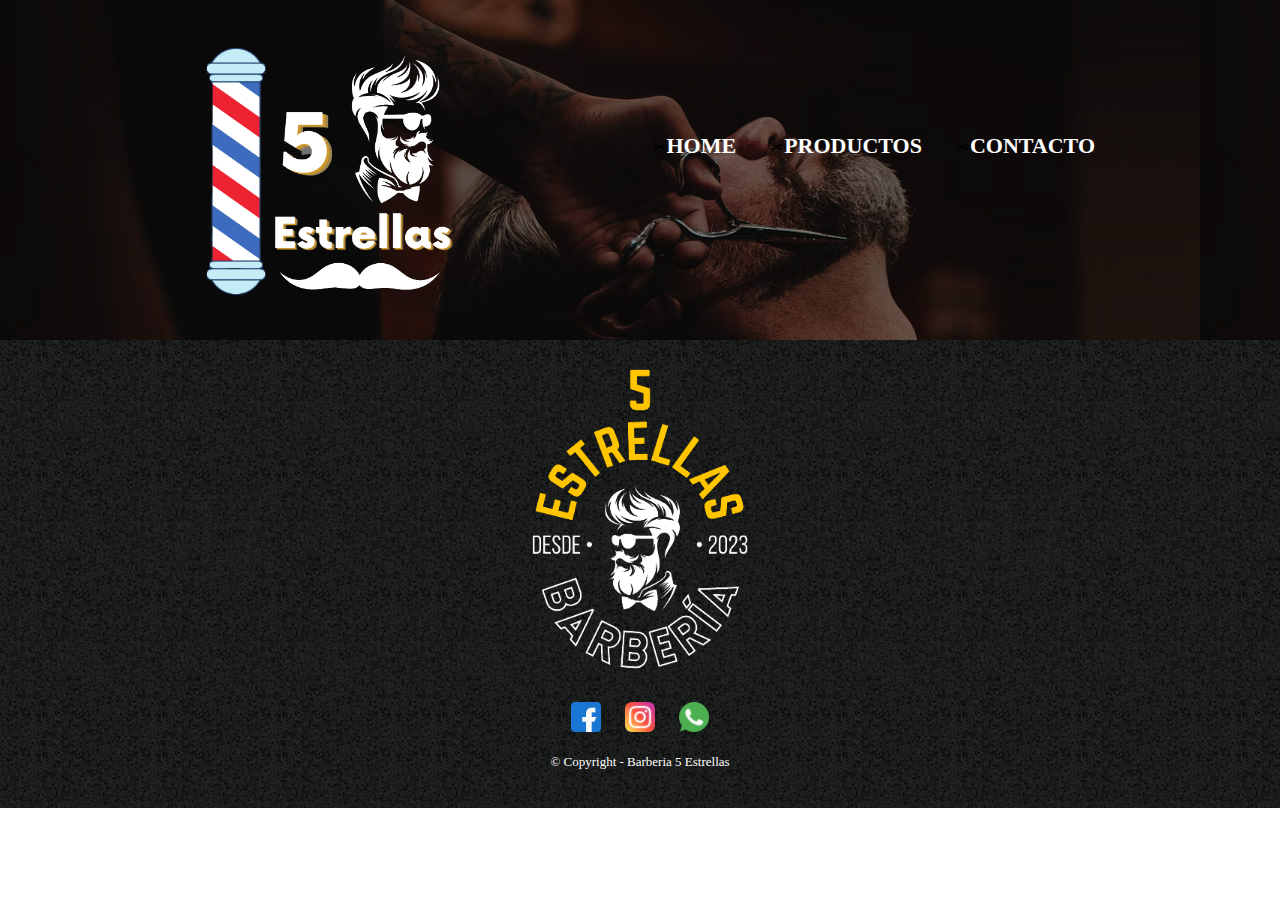
==== contacto.html @ 2adc68e1 "Practicando con los mediaqueries" ====
<!DOCTYPE html>
<html lang="es">
<head>
    <meta charset="UTF-8">
    <meta http-equiv="X-UA-Compatible" content="IE=edge">
    <meta name="viewport" content="width=device-width, initial-scale=1.0">
    <link rel="stylesheet" href="reset-css/reset.css">
    <link rel="stylesheet" href="style-home.css">
    <title>Contacto - Barberia 5 Estrellas</title>
</head>
<body>
    <header>
        <div class="encabezado">
            <h1><img class="logo" src="images/logo-header.png" alt=""></h1>
            <nav>
                <ul>
                    <li><a href="index.html">Home</a></li>
                    <li><a href="productos.html">Productos</a></li>
                    <li><a href="contacto.html">Contacto</a></li>
                </ul>
            </nav>
        </div>
    </header>
    <main>
        
    </main>
    <footer>
        <img class="logo" src="images/logo-footer.png" alt="Este es el logo de la barberia 5 Estrellas">
        <div class="redes-sociales">
            <a href=""><img src="images/facebook.png" alt="icono de facebook"></a>
            <a href=""><img src="images/instagram.png" alt="icono instagram"></a>
            <a href=""><img src="images/whatsapp.png" alt="icono whatsapp"></a>
        </div>
        <p class="copyright">&copy Copyright - Barberia 5 Estrellas</p>
    </footer>
</body>
</html>
---- style-home.css ----
header {
    padding: 25px 0;
    background: url(images/fondo-encabezado.jpg);
    height: 290px;
}
.encabezado {
    width: 940px;
    position: relative;
    margin: 0 auto;  
}
.logo {
    width: 300px;
}
nav {
    position: absolute;
    top: 110px;
    right: 0;
}
nav li {
    display: inline;
    margin: 0 15px;
}
nav a {
    text-transform: uppercase;
    font-weight: bold;
    font-size: 22px;
    text-decoration: none;
    color: white;
}
nav a:hover {
    color: rgb(0, 183, 255);
    text-decoration: underline;
}
footer {
    background: url(images/fondo-footer.jpg);
    text-align: center;
    padding: 20px 0;
}
.redes-sociales img {
    width: 30px;
    margin: 20px 10px 10px 10px;
}
.redes-sociales img:hover {
    box-shadow: 10px 10px 30px 15px #000;
}
.copyright {
    color: #fff;
    font-size: 13px;
    margin: 10px 0 20px 0;
}
/*Comienza los estilos para nuestro home*/
.caja-principal {
    background: linear-gradient(#cccccc, #ffffff);
}
.secciones {
    width: 940px;
    margin: 0 auto;
    padding: 3em 0 5em 0;
}
.titulos {
    text-align: center;
    font-size: 2em;
    margin: 0 0 1em;
}
.img-banner {
    opacity: 90%;
    margin: 0 0 0 30px;
    height: 300px;
    float: right;
    box-shadow: 0 0 20px 2px #000;
}
.secciones p {
    margin: 0 0 1em;
    font-size: 17px;
}
strong {
    font-weight: bold;
}
.mision {
    font-style: italic;
}
.img-diferenciales {
    margin: 0 50px 10px;
    height: 300px;
    float: left;
    box-shadow: 0 0 20px 2px #000;
}
.img-diferenciales:hover {
    opacity: 0.7;
}
ul {
    padding: 0 0 100px 0;
}
ul li {
    font-size: 17px;
    padding: 3px 0;
}
li::before {
    content: "✂";
}
.mapa {
    background: linear-gradient(#fefefe, #8e8e8e);
    text-align: center;
}
.parrafo-ubicacion {
    padding-bottom: 20px;
    font-size: 17px;
}
.mapa iframe {
    box-shadow: 0 0 20px 2px #000;
    margin: 0 0 40px;
}
/*mediaqueries*/
@media screen and (max-width:540px) {
    .encabezado {
        width: 100%;
        text-align: center;
    }
    .logo {
        width: 200px;
    }
    nav {
        position: static;
    }
    nav li {
        display: block;
    }
    .titulos {
        margin: 0 0 20px;
    }
    .img-banner, .img-diferenciales {
        margin: 0;
        float: none;
        height: 230px;
    }
    .secciones {
        width: 100%;
        padding: 1em 0 0;
        text-align: center;
    }
    .secciones p {
        padding: 10px 10px 0 10px;
    }
    ul {
        padding: 10px 0 20px;
    }
    .secciones ul li {
        text-align: initial;
        padding: 3px 0 3px 30px;
    }
    .mapa iframe {
        width: auto;
    }  
}
@media (min-width:541px ) and (max-width:800px) {
    .encabezado {
        width: 100%;
        text-align: center;
    }
    .logo {
        width: 250px;
    }
    nav {
        position: static;
    }
    .secciones {
        width: 100%;
        padding: 1em 0 0;
        text-align: center;
    }
    .titulos {
        margin: 0 0 20px;
    }
    .img-banner, .img-diferenciales {
        margin: 0;
        float: none;
    }
    .secciones p {
        padding: 10px 10px 0 10px;
        text-align: left;
    }
    ul {
        padding: 10px 0 20px;
    }
    .secciones ul li {
        text-align: initial;
        padding: 3px 0 3px 80px;
    }
    .mapa iframe {
        width: auto;
    }
}
/*.secciones p {
    margin: 0 0 1em 20px;
    ul {
        padding: 0 0 150px;
    }
}*/
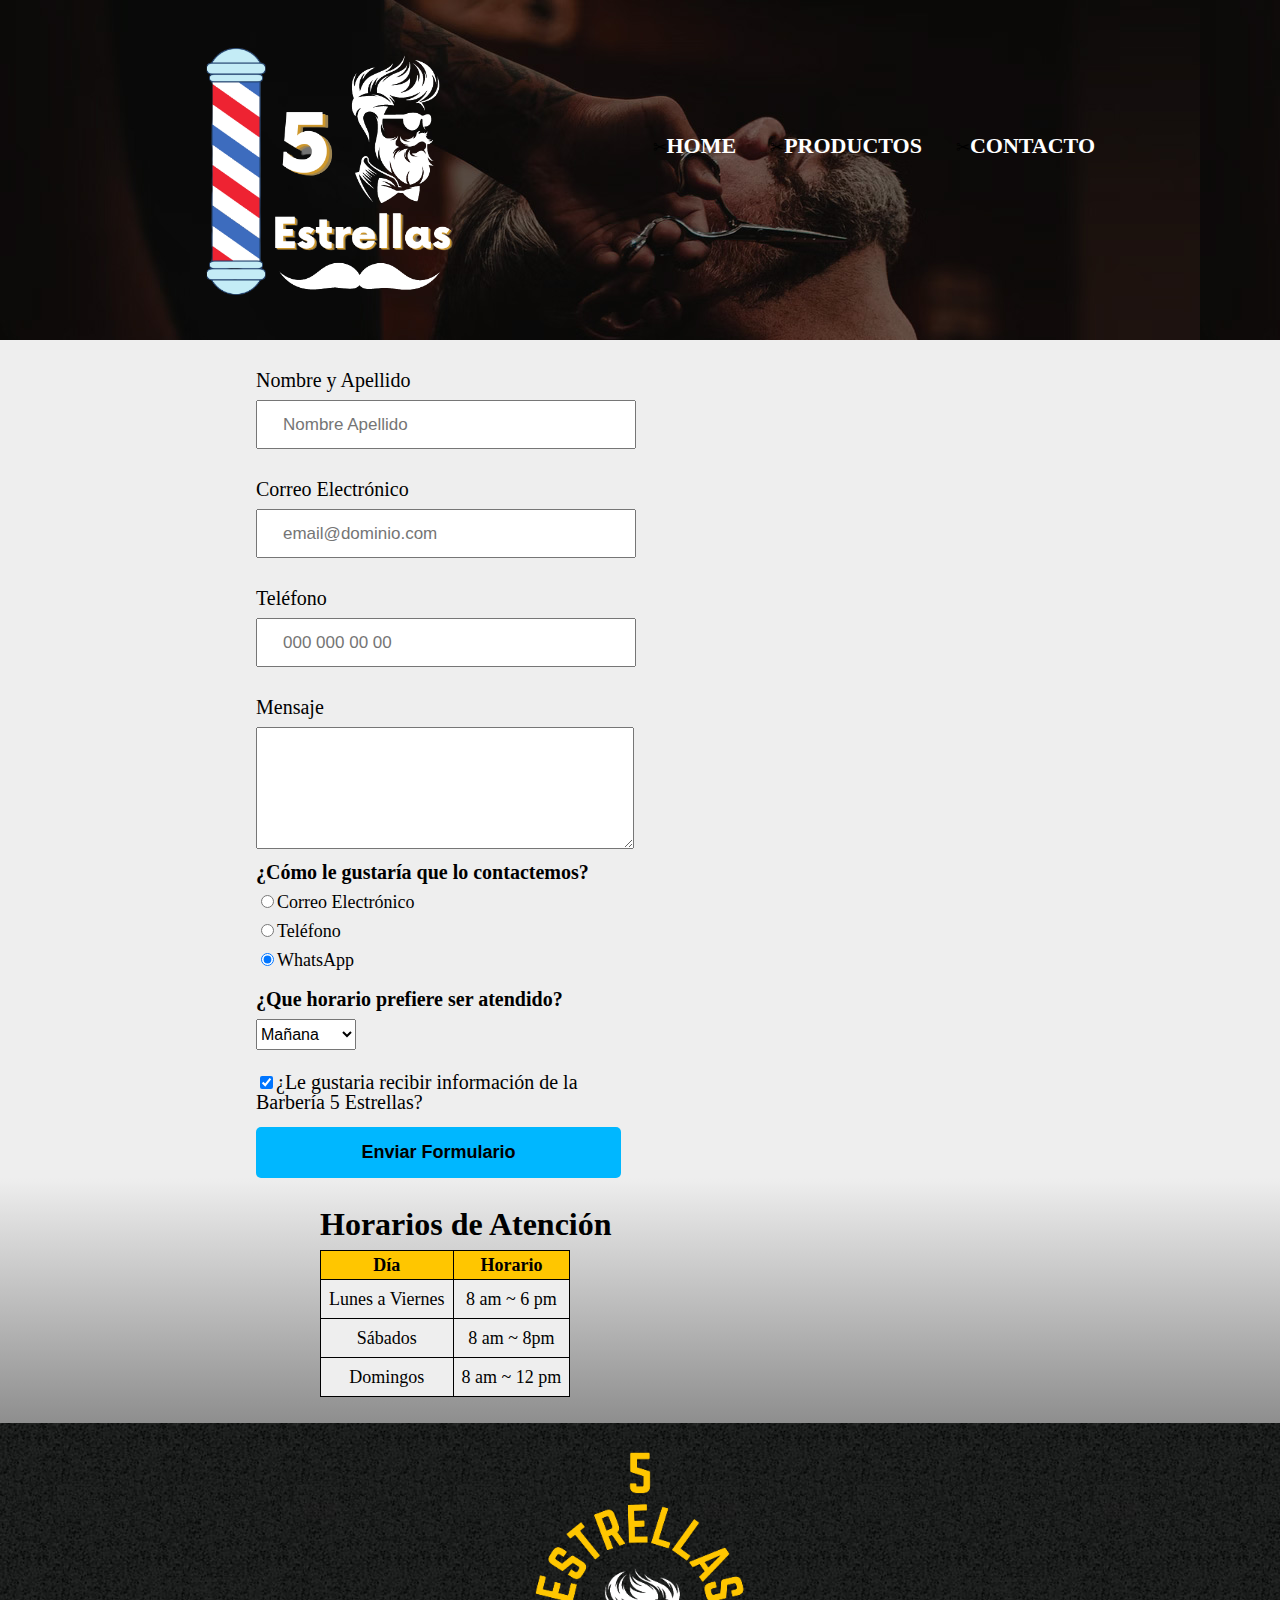
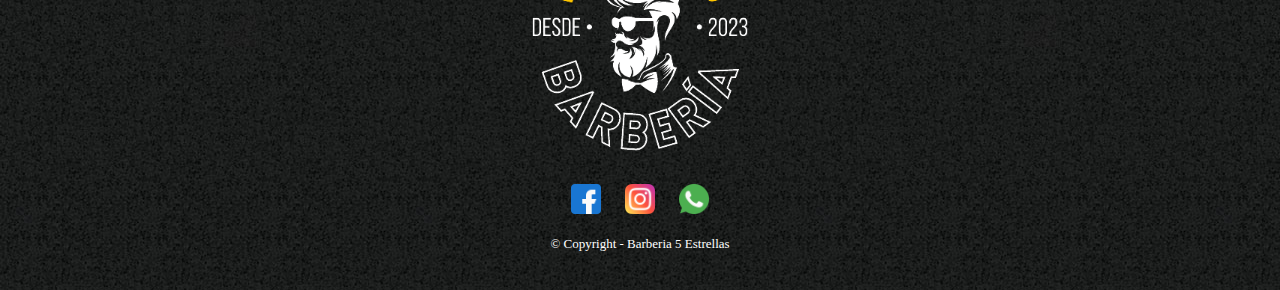
==== commit 1eb7bc18: "Creando lo principal del contacto" ====
--- a/contacto.html
+++ b/contacto.html
@@ -1,13 +1,16 @@
 <!DOCTYPE html>
 <html lang="es">
+
 <head>
     <meta charset="UTF-8">
     <meta http-equiv="X-UA-Compatible" content="IE=edge">
     <meta name="viewport" content="width=device-width, initial-scale=1.0">
     <link rel="stylesheet" href="reset-css/reset.css">
     <link rel="stylesheet" href="style-home.css">
+    <link rel="stylesheet" href="contact-style.css">
     <title>Contacto - Barberia 5 Estrellas</title>
 </head>
+
 <body>
     <header>
         <div class="encabezado">
@@ -22,7 +25,79 @@
         </div>
     </header>
     <main>
-        
+        <form action="" class="formulario">
+            <div class="grupo-formulario">
+                <label for="nombre-apellido">Nombre y Apellido</label>
+                <div class="grupo-inputs">
+                    <input type="text" class="inputs" name="nombre" id="nombre-apellido" required
+                        placeholder="Nombre Apellido">
+                </div>
+            </div>
+            <div class="grupo-formulario">
+                <label for="email">Correo Electrónico</label>
+                <div class="grupo-inputs">
+                    <input type="email" class="inputs" name="correo-electronico" id="email" required
+                        placeholder="email@dominio.com">
+                </div>
+            </div>
+            <div class="grupo-formulario">
+                <label for="telefono">Teléfono</label>
+                <div class="grupo-inputs">
+                    <input type="text" class="inputs" name="nombre" id="telefono" required placeholder="000 000 00 00">
+                </div>
+            </div>
+            <div class="grupo-formulario">
+                <label for="caja-texto">Mensaje</label>
+            </div>
+            <textarea name="mensaje" id="caja-texto" cols="30" rows="4" class="inputs" required></textarea>
+            <fieldset class="radio-contactos">
+                <legend class="titulos-preguntas">¿Cómo le gustaría que lo contactemos?</legend>
+                <label for="email-radio" class="radios">
+                    <input type="radio" name="contacto" id="email-radio">Correo Electrónico
+                </label>
+                <label for="telefono-radio" class="radios">
+                    <input type="radio" name="contacto" id="telefono-radio">Teléfono
+                </label>
+                <label for="whatsapp" class="radios">
+                    <input type="radio" name="contacto" id="whatsapp" checked>WhatsApp
+                </label>
+            </fieldset>
+            <fieldset class="radio-contactos">
+                <legend>¿Que horario prefiere ser atendido?</legend>
+                <select class="caja-horarios">
+                    <option value="">Mañana</option>
+                    <option value="">Tarde</option>
+                    <option value="">Noche</option>
+                </select>
+            </fieldset>
+            <label for="informacion-barberia"><input type="checkbox" id="informacion-barberia" checked>¿Le gustaria recibir información de la Barbería 5 Estrellas?</label>
+            <input type="submit" value="Enviar Formulario" class="button-enviar">
+        </form>
+        <div class="fondo-tabla">
+            <table class="tabla-horario">
+                <thead>
+                    <p class="titulo-horario">Horarios de Atención</p>
+                    <tr>
+                        <th>Día</th>
+                        <th>Horario</th>
+                    </tr>
+                </thead>
+                <tbody>
+                    <tr>
+                        <th>Lunes a Viernes</th>
+                        <th>8 am ~ 6 pm</th>
+                    </tr>
+                    <tr>
+                        <th>Sábados</th>
+                        <th>8 am ~ 8pm</th>
+                    </tr>
+                    <tr>
+                        <th>Domingos</th>
+                        <th>8 am ~ 12 pm</th>
+                    </tr>
+                </tbody>
+            </table>
+        </div>
     </main>
     <footer>
         <img class="logo" src="images/logo-footer.png" alt="Este es el logo de la barberia 5 Estrellas">
@@ -34,4 +109,5 @@
         <p class="copyright">&copy Copyright - Barberia 5 Estrellas</p>
     </footer>
 </body>
+
 </html>--- a/style-home.css
+++ b/style-home.css
@@ -3,23 +3,28 @@
     background: url(images/fondo-encabezado.jpg);
     height: 290px;
 }
+
 .encabezado {
     width: 940px;
     position: relative;
-    margin: 0 auto;  
-}
+    margin: 0 auto;
+}
+
 .logo {
     width: 300px;
 }
+
 nav {
     position: absolute;
     top: 110px;
     right: 0;
 }
+
 nav li {
     display: inline;
     margin: 0 15px;
 }
+
 nav a {
     text-transform: uppercase;
     font-weight: bold;
@@ -27,41 +32,50 @@
     text-decoration: none;
     color: white;
 }
+
 nav a:hover {
     color: rgb(0, 183, 255);
     text-decoration: underline;
 }
+
 footer {
     background: url(images/fondo-footer.jpg);
     text-align: center;
     padding: 20px 0;
 }
+
 .redes-sociales img {
     width: 30px;
     margin: 20px 10px 10px 10px;
 }
+
 .redes-sociales img:hover {
     box-shadow: 10px 10px 30px 15px #000;
 }
+
 .copyright {
     color: #fff;
     font-size: 13px;
     margin: 10px 0 20px 0;
 }
+
 /*Comienza los estilos para nuestro home*/
 .caja-principal {
     background: linear-gradient(#cccccc, #ffffff);
 }
+
 .secciones {
     width: 940px;
     margin: 0 auto;
     padding: 3em 0 5em 0;
 }
+
 .titulos {
     text-align: center;
     font-size: 2em;
     margin: 0 0 1em;
 }
+
 .img-banner {
     opacity: 90%;
     margin: 0 0 0 30px;
@@ -69,130 +83,184 @@
     float: right;
     box-shadow: 0 0 20px 2px #000;
 }
+
 .secciones p {
     margin: 0 0 1em;
     font-size: 17px;
 }
+
 strong {
     font-weight: bold;
 }
+
 .mision {
     font-style: italic;
 }
+
 .img-diferenciales {
     margin: 0 50px 10px;
     height: 300px;
     float: left;
     box-shadow: 0 0 20px 2px #000;
 }
+
 .img-diferenciales:hover {
     opacity: 0.7;
 }
+
 ul {
     padding: 0 0 100px 0;
 }
+
 ul li {
     font-size: 17px;
     padding: 3px 0;
 }
+
 li::before {
     content: "✂";
 }
+
 .mapa {
     background: linear-gradient(#fefefe, #8e8e8e);
     text-align: center;
 }
+
 .parrafo-ubicacion {
     padding-bottom: 20px;
     font-size: 17px;
 }
+
 .mapa iframe {
     box-shadow: 0 0 20px 2px #000;
     margin: 0 0 40px;
 }
+
 /*mediaqueries*/
 @media screen and (max-width:540px) {
     .encabezado {
         width: 100%;
         text-align: center;
     }
+
     .logo {
         width: 200px;
     }
+
     nav {
         position: static;
     }
+
     nav li {
         display: block;
     }
+
     .titulos {
         margin: 0 0 20px;
     }
-    .img-banner, .img-diferenciales {
+
+    .img-banner,
+    .img-diferenciales {
         margin: 0;
         float: none;
         height: 230px;
     }
+
     .secciones {
         width: 100%;
         padding: 1em 0 0;
         text-align: center;
     }
+
     .secciones p {
         padding: 10px 10px 0 10px;
     }
+
     ul {
         padding: 10px 0 20px;
     }
+
     .secciones ul li {
         text-align: initial;
         padding: 3px 0 3px 30px;
     }
+
     .mapa iframe {
         width: auto;
-    }  
-}
-@media (min-width:541px ) and (max-width:800px) {
+    }
+}
+
+@media (min-width:541px) and (max-width:800px) {
     .encabezado {
         width: 100%;
         text-align: center;
     }
+
     .logo {
         width: 250px;
     }
+
     nav {
         position: static;
     }
+
     .secciones {
         width: 100%;
         padding: 1em 0 0;
         text-align: center;
     }
+
     .titulos {
         margin: 0 0 20px;
     }
-    .img-banner, .img-diferenciales {
+
+    .img-banner,
+    .img-diferenciales {
         margin: 0;
         float: none;
     }
+
     .secciones p {
         padding: 10px 10px 0 10px;
         text-align: left;
     }
+
     ul {
         padding: 10px 0 20px;
     }
+
     .secciones ul li {
         text-align: initial;
         padding: 3px 0 3px 80px;
     }
+
     .mapa iframe {
         width: auto;
     }
 }
-/*.secciones p {
-    margin: 0 0 1em 20px;
+
+@media (min-width: 801px) and (max-width:1100px) {
+    .encabezado {
+        width: 100%;
+    }
+    .encabezado .logo {
+        position: absolute;
+        left: 25px;
+    }
+    nav {
+        right: 25px;
+    }
+    .secciones {
+        width: 100%;
+        padding: 3em 0;
+    }
+    .img-banner {
+       margin: 0 20px; 
+    }
+    .secciones p {
+        padding:  0 0 0 20px;
+    }
     ul {
-        padding: 0 0 150px;
-    }
-}*/+        padding: 0 0 140px;
+    }
+}
--- a/contact-style.css
+++ b/contact-style.css
@@ -0,0 +1,82 @@
+.formulario {
+    background: #eeeeee;
+    padding-left: 20%;
+    padding-right: 50%;
+    font-size: 20px;
+}
+.grupo-formulario {
+    padding: 30px 0 0;
+}
+.grupo-formulario label {
+    cursor: pointer;
+}
+/*.grupo-inputs {
+    position: relative;
+}*/
+.inputs {
+    width: 85%;
+    margin: 10px 0 0 ;
+    padding: 10px 25px;
+    line-height: 25px;
+    font-size: 17px;
+}
+.radio-contactos {
+    margin: 10px 0;
+}
+.radio-contactos legend {
+    font-weight: bold;
+}
+.radios {
+    display: block;
+    margin: 10px 0;
+    font-size: 18px;
+}
+.caja-horarios {
+    width: 100px;
+    font-size: 16px;
+    padding: 5px 0;
+    margin: 10px 0 12px;
+}
+.button-enviar {
+    display: block;
+    width: 95%;
+    padding: 15px 0;
+    margin: 15px 0 0 0;
+    font-size: 18px;
+    font-weight: bold;
+    color: #000000;
+    background: rgb(0, 183, 255);
+    border: none;
+    border-radius: 5px;
+    transition: 1s all;
+    cursor: pointer;
+}
+.button-enviar:hover {
+    background: #ffc600;
+    transform: scale(1.2);
+}
+.fondo-tabla {
+    padding: 0 0 2% 25%;
+    background: linear-gradient(#eeeeee, #8e8e8e);
+}
+.titulo-horario {
+    font-size: 2em;
+    padding: 30px 0 10px;
+    font-weight: bold;
+}
+.tabla-horario {
+    padding: 40px 0;
+    font-size: 18px;
+}
+thead th {
+    background: #ffc600;
+    color: #000000;
+    font-weight: bold;
+    padding: 5px 0;
+    border: 1px solid #000000;
+}
+tbody th {
+    background: #eeeeee;
+    padding: 10px 8px;
+    border: 1px solid #000000;
+}